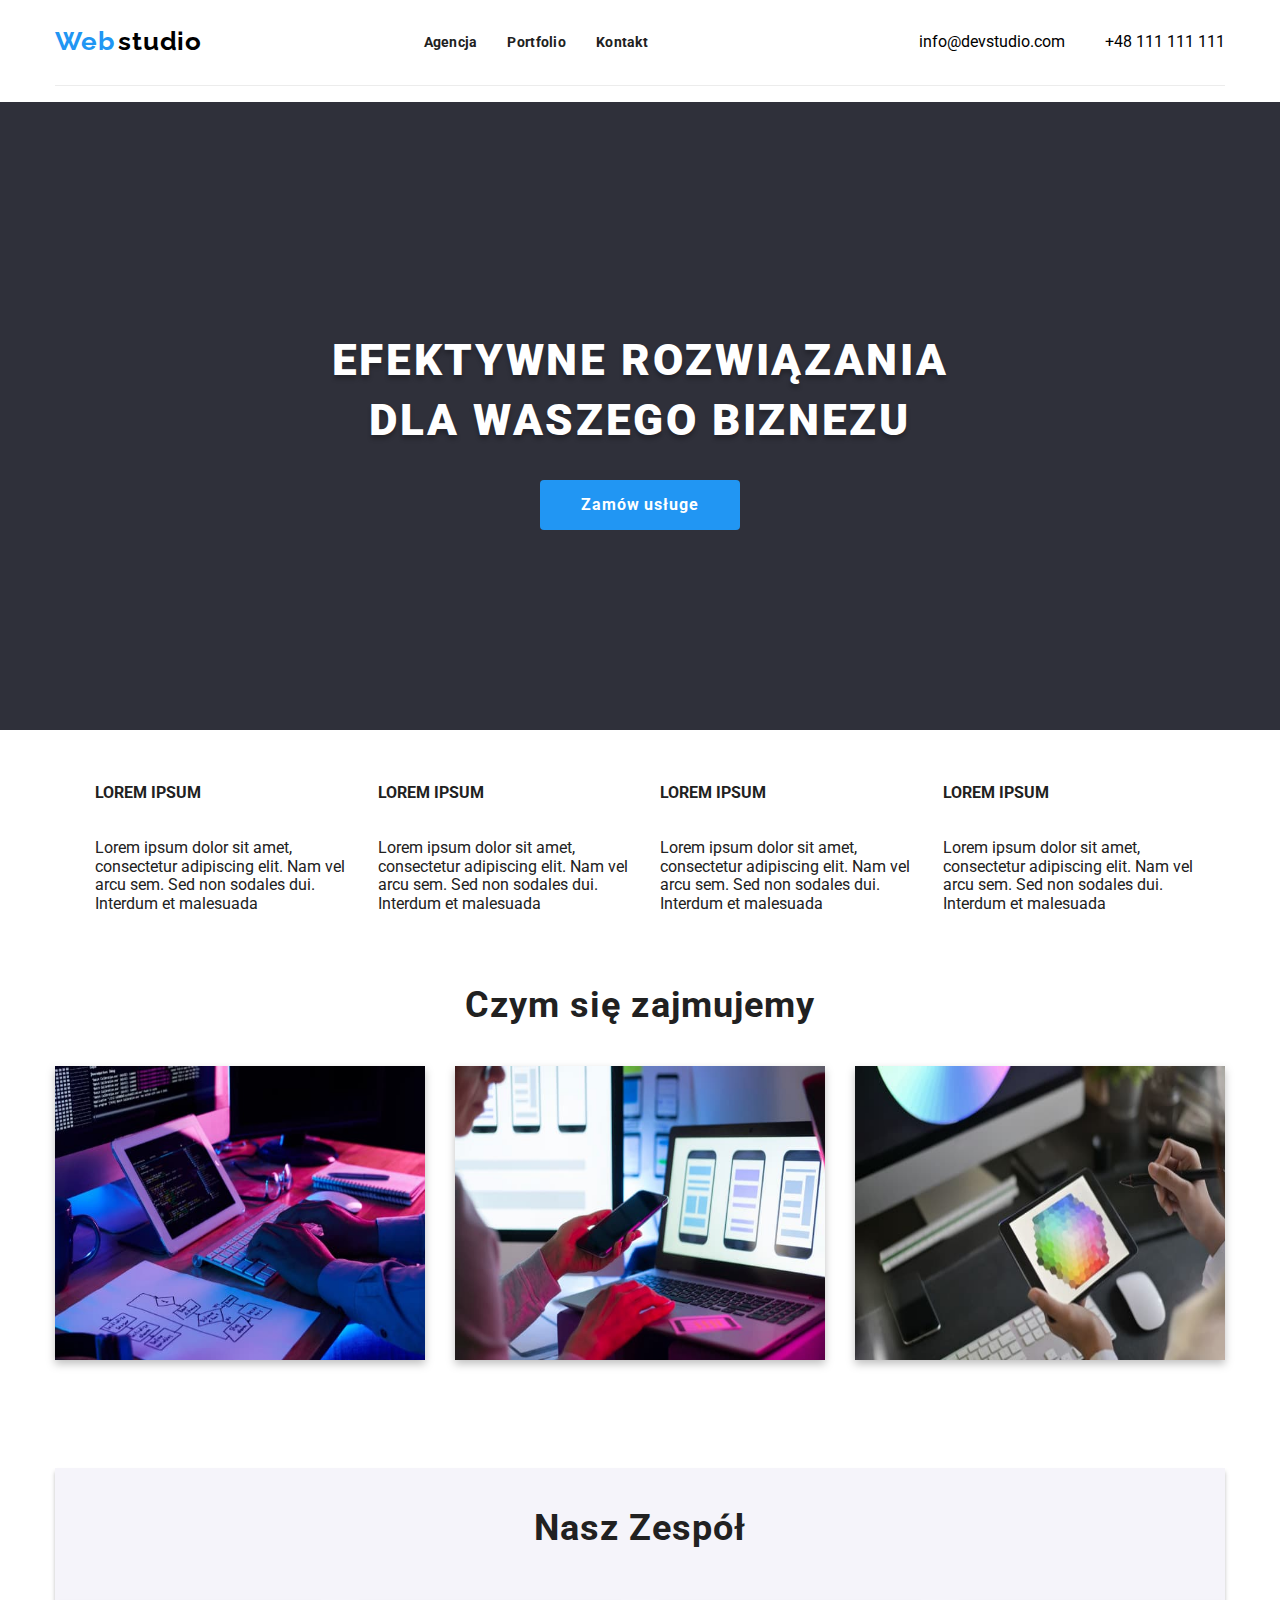
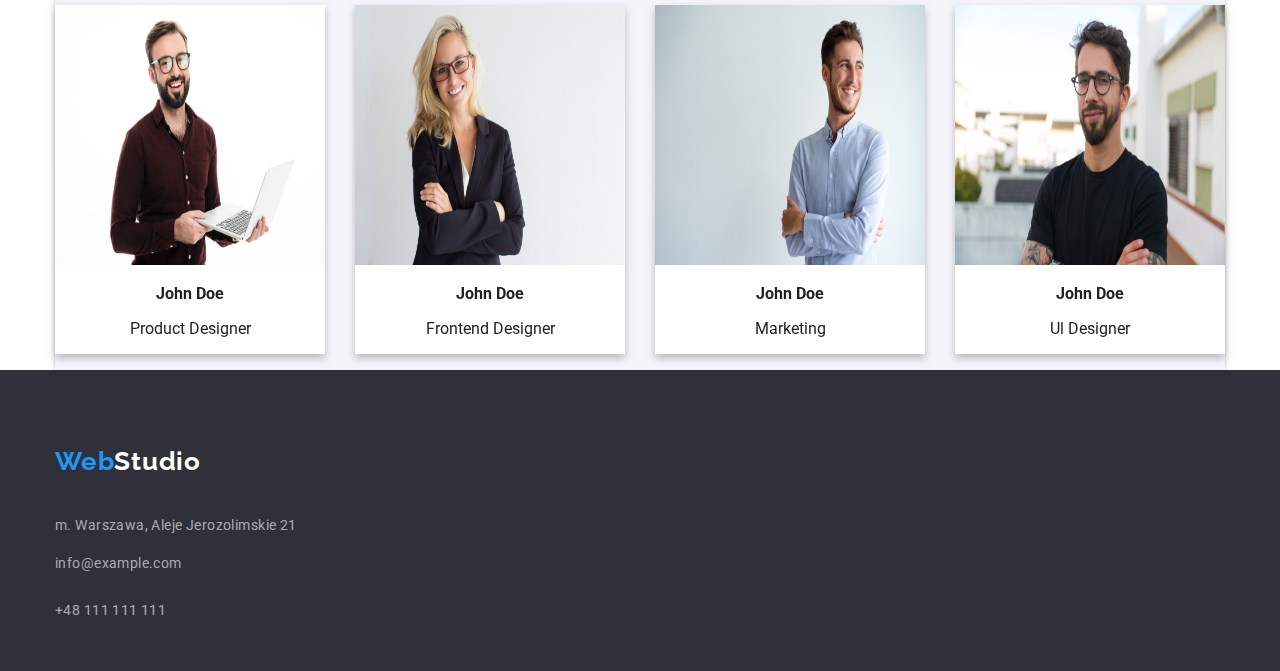
==== index.html @ b3b52bc4 "obie strony" ====
<!DOCTYPE html>
<html lang="en">
  <head>
    <meta charset="UTF-8" />
    <meta http-equiv="X-UA-Compatible" content="IE=edge" />
    <meta name="viewport" content="width=device-width, initial-scale=1.0" />
    <link
      rel="stylesheet"
      href="https://cdnjs.cloudflare.com/ajax/libs/modern-normalize/1.1.0/modern-normalize.css"
    />
    <link rel="preconnect" href="https://fonts.googleapis.com" />
    <link rel="preconnect" href="https://fonts.gstatic.com" crossorigin />
    <link
      href="https://fonts.googleapis.com/css2?family=Montserrat:wght@400;700&family=Raleway:wght@700&family=Roboto:wght@400;500;700;900&display=swap"
      rel="stylesheet"
    />
    <link rel="stylesheet" href="./styles.css" />
    <title>Document</title>
  </head>

  <body>
    <header>
      <div class="container">
        <div class="all-nav">
          <a class="container-logo" href="./index.html">
            <span class="logo1">Web</span>
            <span class="logo2">studio</span>
          </a>
          <nav class="list-first">
            <ul class="list-link-first">
              <li>
                <a class="link-agency" href="./agencja"><strong>Agencja</strong></a>
              </li>
              <li>
                <a class="link-portfolio" href="./portfolio.html"><strong>Portfolio</strong></a>
              </li>
              <li>
                <a class="link-contact" href="./kontakt"><strong>Kontakt</strong> </a>
              </li>
            </ul>
          </nav>
          <div>
            <ul class="list-link-second">
              <li><a class="link-mail" href="mailto:info@devstudio.com">info@devstudio.com</a></li>
              <li>
                <a class="link-tel"> +48 111 111 111</a>
              </li>
            </ul>
          </div>
        </div>
      </div>
    </header>

    <main>
      <div style="color: white">
        <div class="wrapper">
          <div class="container">
            <ul class="main-tittle">
              <li><h1>EFEKTYWNE ROZWIĄZANIA DLA WASZEGO BIZNEZU</h1></li>
              <li></li>
              <li><button class="dokument-button" type="button">Zamów usługe</button></li>
            </ul>
          </div>
        </div>
      </div>

      <section>
        <div class="container">
          <div class="container-lorem">
            <ul class="container-set">
              <li class="container-item">
                <h4>LOREM IPSUM</h4>

                <p>
                  Lorem ipsum dolor sit amet, consectetur adipiscing elit. Nam vel arcu sem. Sed non
                  sodales dui. Interdum et malesuada
                </p>
              </li>

              <li class="container-item">
                <h4>LOREM IPSUM</h4>

                <p>
                  Lorem ipsum dolor sit amet, consectetur adipiscing elit. Nam vel arcu sem. Sed non
                  sodales dui. Interdum et malesuada
                </p>
              </li>
              <li class="container-item">
                <h4>LOREM IPSUM</h4>

                <p>
                  Lorem ipsum dolor sit amet, consectetur adipiscing elit. Nam vel arcu sem. Sed non
                  sodales dui. Interdum et malesuada
                </p>
              </li>
              <li class="container-item">
                <h4>LOREM IPSUM</h4>

                <p>
                  Lorem ipsum dolor sit amet, consectetur adipiscing elit. Nam vel arcu sem. Sed non
                  sodales dui. Interdum et malesuada
                </p>
              </li>
            </ul>
          </div>
        </div>
      </section>

      <section>
        <div class="container">
          <h2>Czym się zajmujemy</h2>
          <ul class="wrapper-2">
            <li>
              <img
                src="./images/pisanie_na_klawiaturze.jpg"
                alt="note in laptop"
                width="370"
                height="294"
              />
            </li>
            <li>
              <img
                src="./images/porównywanie_komórek.jpg"
                alt="work with phone"
                width="370"
                height="294"
              />
            </li>
            <li>
              <img
                src="./images/praca_z_tabletem.jpg"
                alt="work with tablet"
                width="370"
                height="294"
              />
            </li>
          </ul>
        </div>
      </section>

      <section>
        <div class="container">
          <div class="section-team">
            <h2>Nasz Zespół</h2>
            <ul class="team">
              <li class="team-list">
                <div>
                  <a>
                    <img
                      src="./images/młody_mężczyzna_w_brązowej_koszuli.jpg"
                      alt="mężczyzna z laptopem"
                      width="270"
                      height="260"
                  /></a>
                  <p><strong>John Doe</strong></p>
                  <p>Product Designer</p>
                </div>
              </li>

              <li class="team-list">
                <div>
                  <a>
                    <img
                      src="./images/uśmiechnięta_blondynka.jpg"
                      alt="uśmiechnięta kobieta"
                      width="270"
                      height="260"
                  /></a>
                  <p><strong>John Doe</strong></p>
                  <p>Frontend Designer</p>
                </div>
              </li>

              <li class="team-list">
                <div>
                  <a>
                    <img
                      src="./images/szczupły_mężczyzna.jpg"
                      alt="mężczyzna patrzący w bok"
                      width="270"
                      height="260"
                  /></a>
                  <p><strong>John Doe</strong></p>
                  <p>Marketing</p>
                </div>
              </li>

              <li class="team-list">
                <div>
                  <a>
                    <img
                      src="./images/mężczyzna_z_tatuażami.jpg"
                      alt="mężczyzna w okularach"
                      width="270"
                      height="260"
                  /></a>
                  <p><strong>John Doe</strong></p>
                  <p>Ul Designer</p>
                </div>
              </li>
            </ul>
          </div>
        </div>
      </section>
    </main>

    <div class="footer-down">
      <footer class="container">
        <address class="address">
          <ul class="footer-list">
            <li class="logo-footer">
              <a href="./index.html">
                <span class="logo3">Web</span
                ><span style="color: white" class="logo4">Studio</span></a
              >
            </li>
            <li>
              <div style="font-style: normal" class="leter-style1 size">
                <p>m. Warszawa, Aleje Jerozolimskie 21</p>
              </div>
            </li>
            <li>
              <div class="letter-style2 size">
                <a class="color-mail" href="mailto:info@example.com">info@example.com</a>
              </div>
            </li>
            <li>
              <div class="letter-style3 size"><p>+48 111 111 111</p></div>
            </li>
          </ul>
        </address>
      </footer>
    </div>
  </body>
</html>
---- styles.css ----
:root {
  --black: #212121;
  --second-black: #000000;
  --blue: #2196f3;
  --background-grey: #2f303a;
  --white: #ffffff;
  --second-white: #f5f4fa;
  --silver: #757575;
}

body {
  font-family: "Roboto", "Relaway", "Monsterrat", sans-serif;
  font-style: normal;
  color: var(--black);
  background-color: var(--white);
}

.container {
  box-sizing: border-box;
  max-width: 1200px;
  width: 100%;
  margin: 0 auto;
  padding: 0 15px;
}

.all-nav {
  display: flex;
  width: 100%;
  flex-direction: row;
  flex-grow: 1;
  align-items: center;
  justify-content: space-between;
  border-bottom: 1px solid #ececec;
}
.container-logo {
  text-decoration: none;
  padding-top: 24px;
  padding-bottom: 25px;
}

ul {
  list-style-type: none;
  display: flex;
}

.logo1 {
  font-family: "Raleway";
  font-style: normal;
  font-size: 26px;
  font-weight: 700;
  line-height: 1.17;
  letter-spacing: 0.03em;
  color: var(--blue);
}

.logo2 {
  font-family: "Raleway";
  font-style: normal;
  font-size: 26px;
  font-weight: 700;
  line-height: 1.38;
  letter-spacing: 0.03em;
  color: var(--second-black);
}

.logo3 {
  font-family: "Raleway";
  font-style: normal;
  font-size: 26px;
  font-weight: 700;
  line-height: 1.17;
  letter-spacing: 0.03em;
  color: var(--blue);
}

.logo4 {
  font-family: "Raleway";
  font-style: normal;
  font-size: 26px;
  font-weight: 700;
  line-height: 1.38;
  letter-spacing: 0.03em;
  color: var(--second-black);
}

a {
  text-decoration: none;
  color: black;
}

.list-link-first {
  display: flex;
  flex-grow: 1;
  max-width: 40%;
  width: 254px;
  justify-content: space-between;
  gap: 30px;
  padding: 10px;
  line-height: 0.875;
  letter-spacing: 0.02em;
  flex-direction: row;
  align-items: center;
}

.link-agency {
  text-decoration: none;
  font-style: normal;
  font-weight: 500;
  font-size: 14px;
  line-height: 16px;
  letter-spacing: 0.02em;
  color: var(--black);
}

.link-agency:hover,
.link-agency:focus {
  color: var(--blue);
}

.link-portfolio {
  text-decoration: none;
  font-style: normal;
  font-weight: 500;
  font-size: 14px;
  line-height: 16px;
  letter-spacing: 0.02em;
  color: var(--black);
}

.link-portfolio:hover,
.link-portfolio:focus {
  color: var(--blue);
}

.link-contact {
  text-decoration: none;
  font-style: normal;
  font-weight: 500;
  font-size: 14px;
  line-height: 16px;
  letter-spacing: 0.02em;
  color: var(--black);
}

.link-contact:hover,
.link-contact:focus {
  color: var(--blue);
}

.list-link-second {
  display: flex;
  color: var(--silver);
  justify-content: space-between;
  gap: 40px;
}

.main-tittle {
  display: flex;
  flex-direction: column;
  align-items: center;
  padding: 200px 0;
}
.wrapper {
  background-color: var(--background-grey);
}

h1 {
  font-size: 44px;
  line-height: 116%;
  width: 696px;
  font-family: "Roboto";
  font-weight: 900;
  line-height: 1.36;
  letter-spacing: 0.06em;
  text-transform: uppercase;
  text-shadow: 0px 4px 4px rgba(0, 0, 0, 0.25);
  display: flex;
  text-align: center;
}

.dokument-button {
  background-color: var(--blue);
  color: var(--white);
  border: none;
  cursor: pointer;
  height: 50px;
  width: 200px;
  border-radius: 4px;
  font-size: 16px;
  font-weight: 700;
  line-height: 30px;
  letter-spacing: 0.06em;
  display: block;
  margin: auto;
}

.wrapper-2 {
  width: 1170px;
  height: 386px;
  text-align: center;
  flex-wrap: wrap;
  justify-content: center;
  justify-content: space-between;
  padding-left: 0%;
}

.wrapper-2 > li {
  filter: drop-shadow(0px 4px 4px rgba(0, 0, 0, 0.25));
}
.link-mail:hover,
.link-mail:focus {
  color: var(--blue);
}
.link-tel:hover,
.link-tel:focus {
  color: var(--blue);
}

.buttons {
  display: flex;
  flex-direction: row;
  align-items: center;
  color: var(--black);
  max-width: 572px;
  width: 100%;
  gap: 8px;
  margin: auto;
  margin-bottom: 34px;
  margin-top: 131px;
}

.picture {
  display: block;
}

.container-lorem {
  display: flex;
  max-width: 1200px;
  width: 100%;
}
.container-set {
  display: flex;
  width: 100%;
  justify-content: flex-start;
}

.container-item {
  display: flex;
  flex-wrap: wrap;
  flex-direction: column;
  justify-content: space-around;
}

.section-team {
  display: flex;
  flex-direction: column;
  align-items: center;
  max-width: 1170px;
  width: 100%;
  background-color: var(--second-white);
  box-shadow: 0px 4px 4px rgba(0, 0, 0, 0.25);
}

h2 {
  text-align: center;
  font-size: 36px;
  line-height: 1.7;
  letter-spacing: 0.03em;
  bottom: 50px;
  font-family: "Roboto";
  font-style: normal;
  font-weight: 700;
}

.team {
  display: flex;
  justify-content: space-between;
  gap: calc(120px / 4);
  padding-left: 0%;
  padding-right: 0%;
}

.team > li {
  display: flex;
  flex-wrap: wrap;
  justify-content: center;
  flex-direction: column;
  text-align: center;
  background-color: #ffffff;
  justify-content: space-between;
}

.team-list {
  display: flex;
  justify-content: space-around;
  filter: drop-shadow(0px 4px 4px rgba(0, 0, 0, 0.25));
}

.boxes {
  display: flex;
  flex-wrap: wrap;
  justify-content: space-between;
}

.item {
  gap: calc(1110px / 3);
  border-bottom: 1px solid #eeeeee;
  margin-bottom: 30px;
  margin-left: 0;
  margin-right: 0;
}

.footer-down {
  background-color: var(--background-grey);
  font-style: normal;
  font-size: 14px;
  font-weight: 400;
  line-height: 1.71;
  letter-spacing: 0.03em;
  color: rgba(255, 255, 255, 0.6);
  display: flex;
}

.address {
  color: var(--white);
  color: rgba(255, 255, 255, 0.6);
  font-style: normal;
  text-align: left;
}

.footer-list {
  display: flex;
  flex-direction: column;
  text-align: left;
  padding: 0%;
}

.size {
  width: 246px;
}

.logo-footer {
  padding-top: 60px;
  padding-bottom: 20px;
}

.letter-style1 {
  text-decoration: none;
  line-height: 1.71;
  margin-bottom: 9px;
}
.letter-style2 {
  line-height: 1.71;
  font-style: normal;
  color: rgba(255, 255, 255, 0.6);
  margin-bottom: 9px;
}

.underline {
  text-decoration: underline;
}

.color-mail {
  color: rgba(255, 255, 255, 0.6);
}

.color-mail:hover {
  color: var(--blue);
}

.letter-style3 {
  text-decoration: none;
  font-style: normal;
  line-height: 1.71;
  padding-bottom: 20px;
}
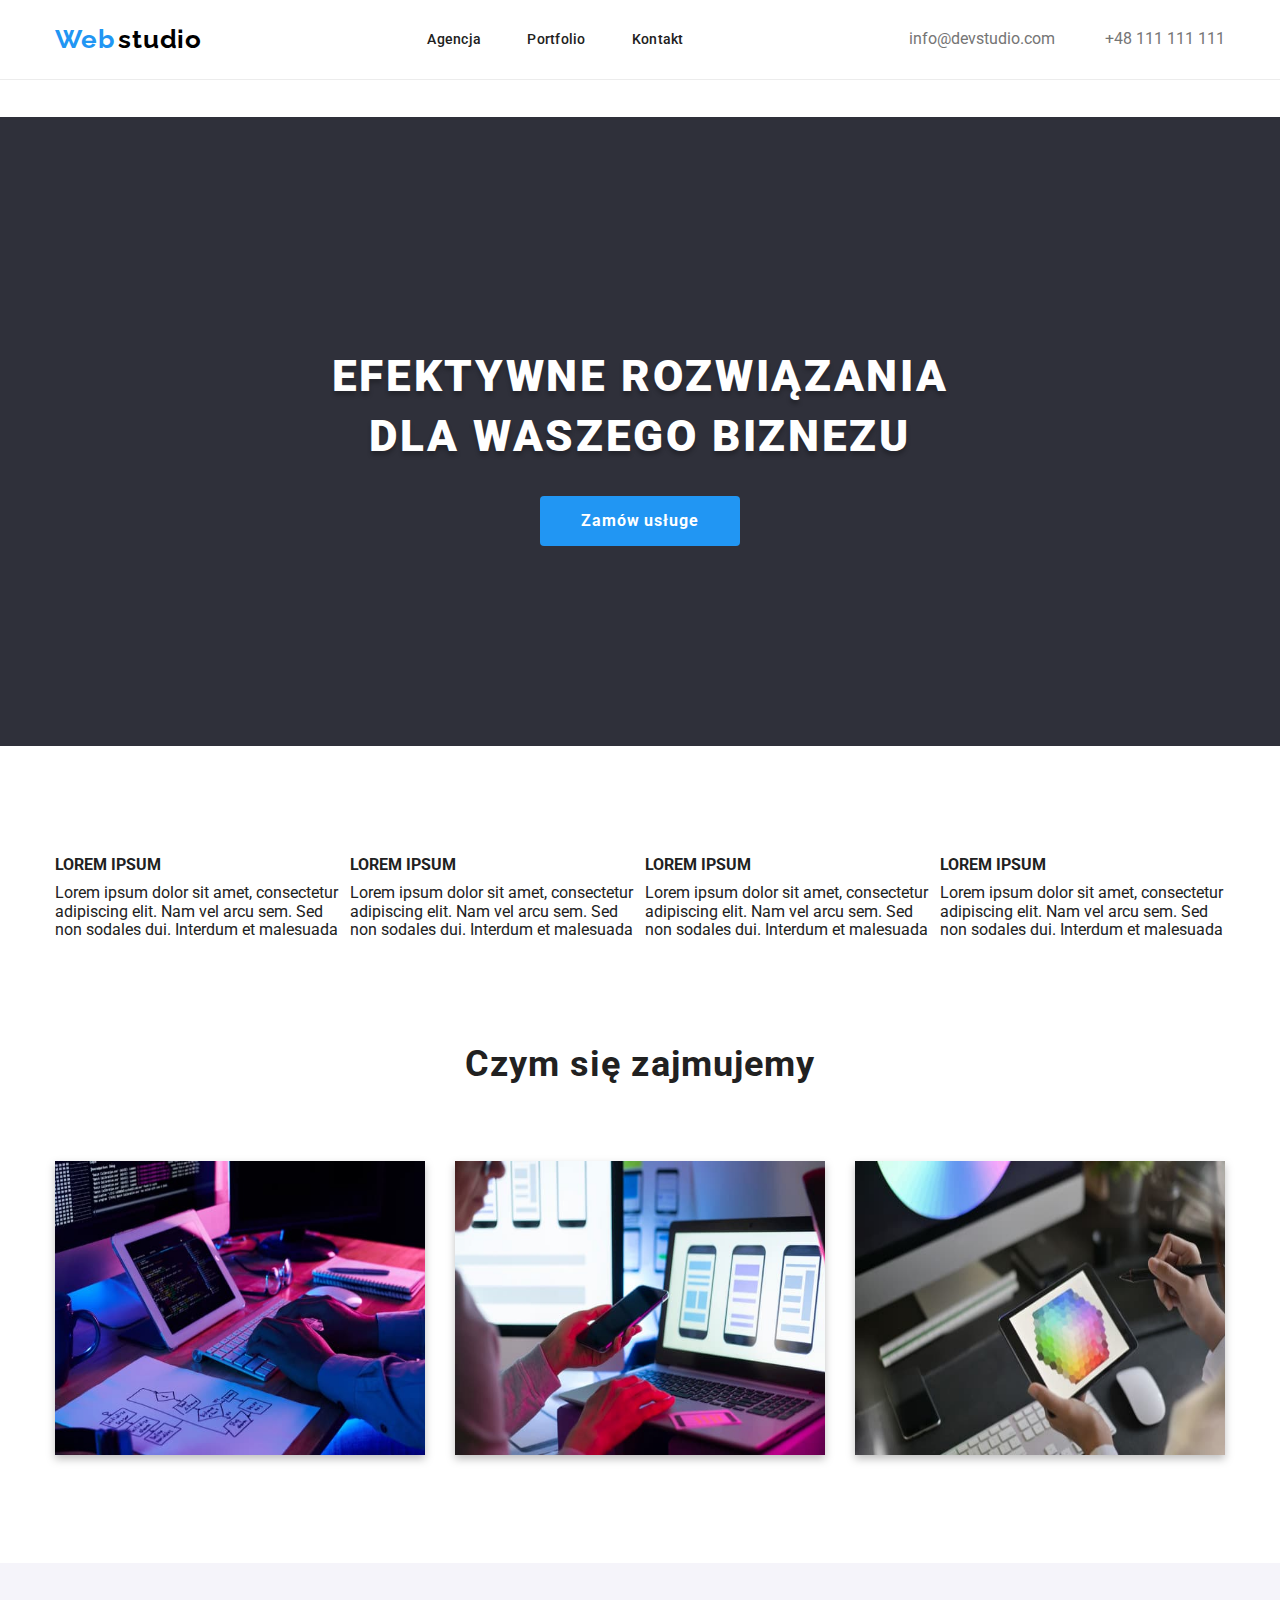
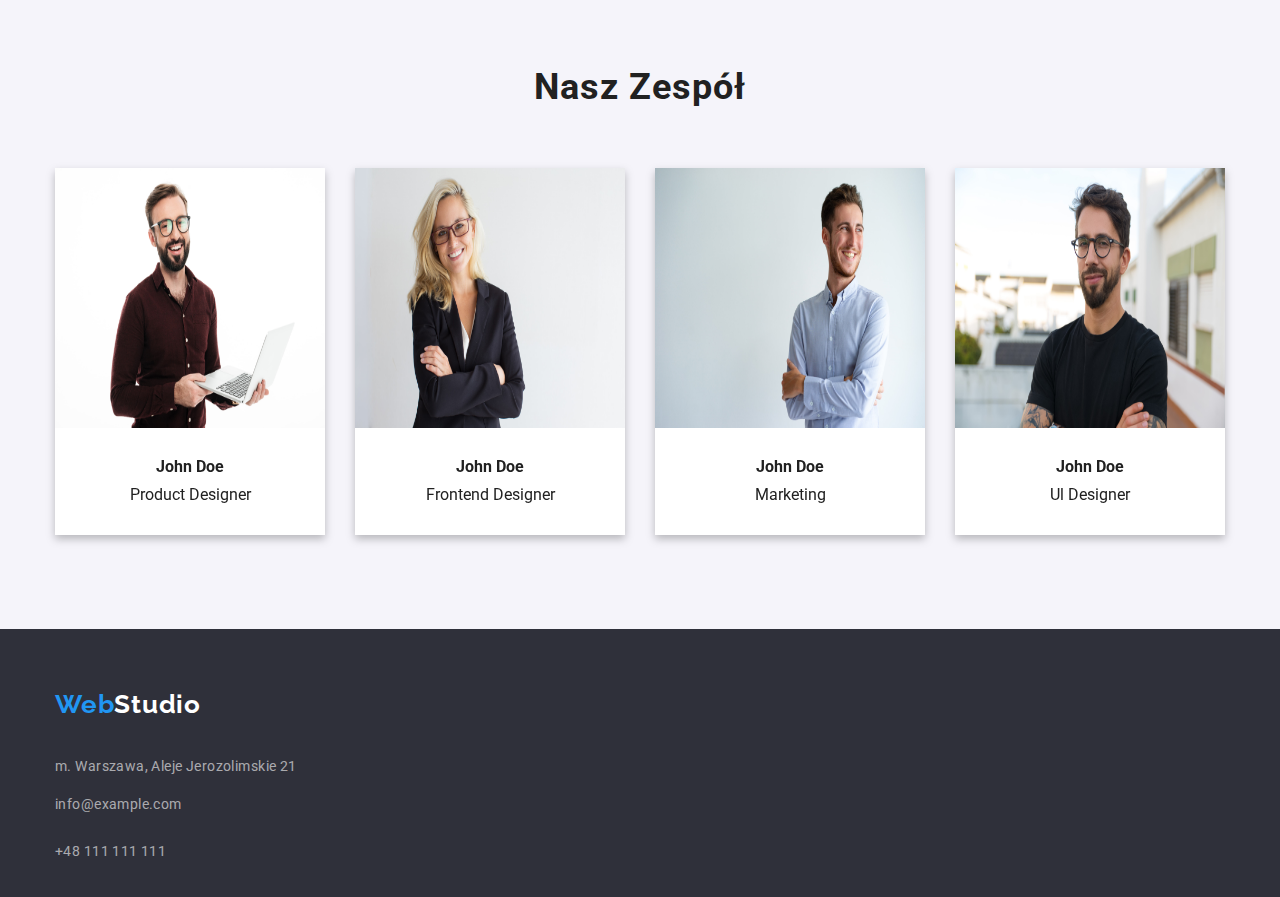
==== commit 0d9836da: "zadanie domowe 3" ====
--- a/index.html
+++ b/index.html
@@ -19,7 +19,7 @@
   </head>
 
   <body>
-    <header>
+    <header class="border">
       <div class="container">
         <div class="all-nav">
           <a class="container-logo" href="./index.html">
@@ -29,13 +29,13 @@
           <nav class="list-first">
             <ul class="list-link-first">
               <li>
-                <a class="link-agency" href="./agencja"><strong>Agencja</strong></a>
-              </li>
-              <li>
-                <a class="link-portfolio" href="./portfolio.html"><strong>Portfolio</strong></a>
-              </li>
-              <li>
-                <a class="link-contact" href="./kontakt"><strong>Kontakt</strong> </a>
+                <a class="link-agency" href="./agencja">Agencja</a>
+              </li>
+              <li>
+                <a class="link-portfolio" href="./portfolio.html">Portfolio</a>
+              </li>
+              <li>
+                <a class="link-contact" href="./kontakt">Kontakt</a>
               </li>
             </ul>
           </nav>
@@ -65,38 +65,38 @@
       </div>
 
       <section>
-        <div class="container">
+        <div class="container section section2">
           <div class="container-lorem">
             <ul class="container-set">
               <li class="container-item">
                 <h4>LOREM IPSUM</h4>
 
-                <p>
-                  Lorem ipsum dolor sit amet, consectetur adipiscing elit. Nam vel arcu sem. Sed non
-                  sodales dui. Interdum et malesuada
-                </p>
-              </li>
-
-              <li class="container-item">
-                <h4>LOREM IPSUM</h4>
-
-                <p>
-                  Lorem ipsum dolor sit amet, consectetur adipiscing elit. Nam vel arcu sem. Sed non
-                  sodales dui. Interdum et malesuada
-                </p>
-              </li>
-              <li class="container-item">
-                <h4>LOREM IPSUM</h4>
-
-                <p>
-                  Lorem ipsum dolor sit amet, consectetur adipiscing elit. Nam vel arcu sem. Sed non
-                  sodales dui. Interdum et malesuada
-                </p>
-              </li>
-              <li class="container-item">
-                <h4>LOREM IPSUM</h4>
-
-                <p>
+                <p class="lorem-txt">
+                  Lorem ipsum dolor sit amet, consectetur adipiscing elit. Nam vel arcu sem. Sed non
+                  sodales dui. Interdum et malesuada
+                </p>
+              </li>
+
+              <li class="container-item">
+                <h4>LOREM IPSUM</h4>
+
+                <p class="lorem-txt">
+                  Lorem ipsum dolor sit amet, consectetur adipiscing elit. Nam vel arcu sem. Sed non
+                  sodales dui. Interdum et malesuada
+                </p>
+              </li>
+              <li class="container-item">
+                <h4>LOREM IPSUM</h4>
+
+                <p class="lorem-txt">
+                  Lorem ipsum dolor sit amet, consectetur adipiscing elit. Nam vel arcu sem. Sed non
+                  sodales dui. Interdum et malesuada
+                </p>
+              </li>
+              <li class="container-item">
+                <h4>LOREM IPSUM</h4>
+
+                <p class="lorem-txt">
                   Lorem ipsum dolor sit amet, consectetur adipiscing elit. Nam vel arcu sem. Sed non
                   sodales dui. Interdum et malesuada
                 </p>
@@ -139,66 +139,68 @@
       </section>
 
       <section>
-        <div class="container">
-          <div class="section-team">
-            <h2>Nasz Zespół</h2>
-            <ul class="team">
-              <li class="team-list">
-                <div>
-                  <a>
-                    <img
-                      src="./images/młody_mężczyzna_w_brązowej_koszuli.jpg"
-                      alt="mężczyzna z laptopem"
-                      width="270"
-                      height="260"
-                  /></a>
-                  <p><strong>John Doe</strong></p>
-                  <p>Product Designer</p>
-                </div>
-              </li>
-
-              <li class="team-list">
-                <div>
-                  <a>
-                    <img
-                      src="./images/uśmiechnięta_blondynka.jpg"
-                      alt="uśmiechnięta kobieta"
-                      width="270"
-                      height="260"
-                  /></a>
-                  <p><strong>John Doe</strong></p>
-                  <p>Frontend Designer</p>
-                </div>
-              </li>
-
-              <li class="team-list">
-                <div>
-                  <a>
-                    <img
-                      src="./images/szczupły_mężczyzna.jpg"
-                      alt="mężczyzna patrzący w bok"
-                      width="270"
-                      height="260"
-                  /></a>
-                  <p><strong>John Doe</strong></p>
-                  <p>Marketing</p>
-                </div>
-              </li>
-
-              <li class="team-list">
-                <div>
-                  <a>
-                    <img
-                      src="./images/mężczyzna_z_tatuażami.jpg"
-                      alt="mężczyzna w okularach"
-                      width="270"
-                      height="260"
-                  /></a>
-                  <p><strong>John Doe</strong></p>
-                  <p>Ul Designer</p>
-                </div>
-              </li>
-            </ul>
+        <div class="color2">
+          <div class="container">
+            <div class="section-team section section2">
+              <h2>Nasz Zespół</h2>
+              <ul class="team">
+                <li class="team-list">
+                  <div>
+                    <a>
+                      <img
+                        src="./images/młody_mężczyzna_w_brązowej_koszuli.jpg"
+                        alt="mężczyzna z laptopem"
+                        width="270"
+                        height="260"
+                    /></a>
+                    <p class="txt-1"><strong>John Doe</strong></p>
+                    <p class="txt-2">Product Designer</p>
+                  </div>
+                </li>
+
+                <li class="team-list">
+                  <div>
+                    <a>
+                      <img
+                        src="./images/uśmiechnięta_blondynka.jpg"
+                        alt="uśmiechnięta kobieta"
+                        width="270"
+                        height="260"
+                    /></a>
+                    <p class="txt-1"><strong>John Doe</strong></p>
+                    <p class="txt-2">Frontend Designer</p>
+                  </div>
+                </li>
+
+                <li class="team-list">
+                  <div>
+                    <a>
+                      <img
+                        src="./images/szczupły_mężczyzna.jpg"
+                        alt="mężczyzna patrzący w bok"
+                        width="270"
+                        height="260"
+                    /></a>
+                    <p class="txt-1"><strong>John Doe</strong></p>
+                    <p class="txt-2">Marketing</p>
+                  </div>
+                </li>
+
+                <li class="team-list">
+                  <div>
+                    <a>
+                      <img
+                        src="./images/mężczyzna_z_tatuażami.jpg"
+                        alt="mężczyzna w okularach"
+                        width="270"
+                        height="260"
+                    /></a>
+                    <p class="txt-1"><strong>John Doe</strong></p>
+                    <p class="txt-2">Ul Designer</p>
+                  </div>
+                </li>
+              </ul>
+            </div>
           </div>
         </div>
       </section>
--- a/styles.css
+++ b/styles.css
@@ -23,14 +23,16 @@
   padding: 0 15px;
 }
 
+.border {
+  border-bottom: 1px solid #ececec;
+  display: flex;
+}
 .all-nav {
   display: flex;
   width: 100%;
   flex-direction: row;
   flex-grow: 1;
-  align-items: center;
-  justify-content: space-between;
-  border-bottom: 1px solid #ececec;
+  justify-content: space-between;
 }
 .container-logo {
   text-decoration: none;
@@ -58,7 +60,7 @@
   font-style: normal;
   font-size: 26px;
   font-weight: 700;
-  line-height: 1.38;
+  line-height: 1.17;
   letter-spacing: 0.03em;
   color: var(--second-black);
 }
@@ -78,7 +80,7 @@
   font-style: normal;
   font-size: 26px;
   font-weight: 700;
-  line-height: 1.38;
+  line-height: 1.17;
   letter-spacing: 0.03em;
   color: var(--second-black);
 }
@@ -90,16 +92,16 @@
 
 .list-link-first {
   display: flex;
-  flex-grow: 1;
-  max-width: 40%;
-  width: 254px;
-  justify-content: space-between;
-  gap: 30px;
-  padding: 10px;
+  justify-content: space-between;
+  gap: 46px;
   line-height: 0.875;
   letter-spacing: 0.02em;
   flex-direction: row;
-  align-items: center;
+  padding-left: 0%;
+  padding-top: 32px;
+  padding-bottom: 32px;
+  margin-top: 0;
+  margin-bottom: 0;
 }
 
 .link-agency {
@@ -107,7 +109,6 @@
   font-style: normal;
   font-weight: 500;
   font-size: 14px;
-  line-height: 16px;
   letter-spacing: 0.02em;
   color: var(--black);
 }
@@ -122,7 +123,6 @@
   font-style: normal;
   font-weight: 500;
   font-size: 14px;
-  line-height: 16px;
   letter-spacing: 0.02em;
   color: var(--black);
 }
@@ -137,7 +137,6 @@
   font-style: normal;
   font-weight: 500;
   font-size: 14px;
-  line-height: 16px;
   letter-spacing: 0.02em;
   color: var(--black);
 }
@@ -148,10 +147,33 @@
 }
 
 .list-link-second {
-  display: flex;
+  margin-top: 0;
+  margin-bottom: 0;
+  display: flex;
+  line-height: 0.875;
+  justify-content: space-between;
+  gap: 50px;
+  padding-left: 0;
+  padding-top: 32px;
+  padding-bottom: 32px;
+}
+
+.link-mail {
   color: var(--silver);
-  justify-content: space-between;
-  gap: 40px;
+}
+
+.link-mail:hover,
+.link-mail:focus {
+  color: var(--blue);
+}
+
+.link-tel {
+  color: var(--silver);
+}
+
+.link-tel:hover,
+.link-tel:focus {
+  color: var(--blue);
 }
 
 .main-tittle {
@@ -162,6 +184,7 @@
 }
 .wrapper {
   background-color: var(--background-grey);
+  margin-top: 37px;
 }
 
 h1 {
@@ -207,32 +230,89 @@
 .wrapper-2 > li {
   filter: drop-shadow(0px 4px 4px rgba(0, 0, 0, 0.25));
 }
-.link-mail:hover,
-.link-mail:focus {
-  color: var(--blue);
-}
-.link-tel:hover,
-.link-tel:focus {
-  color: var(--blue);
-}
 
 .buttons {
   display: flex;
-  flex-direction: row;
   align-items: center;
+  justify-content: center;
   color: var(--black);
-  max-width: 572px;
-  width: 100%;
+  padding-left: 0%;
   gap: 8px;
-  margin: auto;
-  margin-bottom: 34px;
-  margin-top: 131px;
-}
-
+  width: 1200px;
+  margin-bottom: 50px;
+  margin-top: 0;
+}
+
+.buttons > li {
+  background-color: var(--second-white);
+}
+
+.bad-buttons {
+  display: flex;
+  justify-content: space-between;
+  box-sizing: border-box;
+  max-width: 1200px;
+  width: 100%;
+  margin: 0 auto;
+}
+
+.button1 {
+  width: 121px;
+  height: 38px;
+  border: none;
+  border-radius: 4px;
+}
+
+.button2 {
+  width: 93px;
+  height: 38px;
+  border: none;
+  border-radius: 4px;
+}
+
+.button3 {
+  width: 114px;
+  height: 38px;
+  border-radius: 4px;
+  border: none;
+}
+
+.button4 {
+  width: 91px;
+  height: 38px;
+  border-radius: 4px;
+  border: none;
+}
+
+.button5 {
+  width: 121px;
+  height: 38px;
+  border-radius: 4px;
+  border: none;
+}
+
+.section {
+  padding-top: 94px;
+}
+
+.section2 {
+  padding-bottom: 94px;
+}
 .picture {
   display: block;
 }
 
+.text-1 {
+  padding-top: 20px;
+  padding-bottom: 4px;
+  margin: 0%;
+}
+
+.text-2 {
+  padding-bottom: 20px;
+  margin: 0%;
+}
+
 .container-lorem {
   display: flex;
   max-width: 1200px;
@@ -242,6 +322,18 @@
   display: flex;
   width: 100%;
   justify-content: flex-start;
+  margin: 0;
+  padding: 0;
+  gap: 10px;
+}
+
+h4 {
+  padding-bottom: 10px;
+  margin: 0;
+}
+
+.lorem-txt {
+  margin: 0;
 }
 
 .container-item {
@@ -251,14 +343,14 @@
   justify-content: space-around;
 }
 
+.color2 {
+  background-color: var(--second-white);
+}
 .section-team {
   display: flex;
   flex-direction: column;
   align-items: center;
-  max-width: 1170px;
-  width: 100%;
-  background-color: var(--second-white);
-  box-shadow: 0px 4px 4px rgba(0, 0, 0, 0.25);
+  width: 100%;
 }
 
 h2 {
@@ -270,21 +362,23 @@
   font-family: "Roboto";
   font-style: normal;
   font-weight: 700;
+  margin: 0;
+  padding-bottom: 50px;
 }
 
 .team {
   display: flex;
+  flex-direction: row;
   justify-content: space-between;
   gap: calc(120px / 4);
-  padding-left: 0%;
-  padding-right: 0%;
+  padding: 0;
+  margin: 0;
 }
 
 .team > li {
   display: flex;
   flex-wrap: wrap;
   justify-content: center;
-  flex-direction: column;
   text-align: center;
   background-color: #ffffff;
   justify-content: space-between;
@@ -296,20 +390,43 @@
   filter: drop-shadow(0px 4px 4px rgba(0, 0, 0, 0.25));
 }
 
+.txt-1 {
+  padding-top: 30px;
+  padding-bottom: 10px;
+  margin: 0;
+}
+
+.txt-2 {
+  padding-bottom: 30px;
+  margin: 0;
+}
+
 .boxes {
   display: flex;
   flex-wrap: wrap;
   justify-content: space-between;
+  padding-left: 0%;
+  padding-bottom: 57px;
 }
 
 .item {
   gap: calc(1110px / 3);
-  border-bottom: 1px solid #eeeeee;
   margin-bottom: 30px;
   margin-left: 0;
   margin-right: 0;
 }
 
+.border-down {
+  border-bottom: 1px solid #eeeeee;
+  border-left: 1px solid #eeeeee;
+  border-right: 1px solid #eeeeee;
+  padding-left: 24px;
+}
+
+img {
+  display: block;
+}
+
 .footer-down {
   background-color: var(--background-grey);
   font-style: normal;
@@ -332,7 +449,8 @@
   display: flex;
   flex-direction: column;
   text-align: left;
-  padding: 0%;
+  margin: 0;
+  padding: 0;
 }
 
 .size {
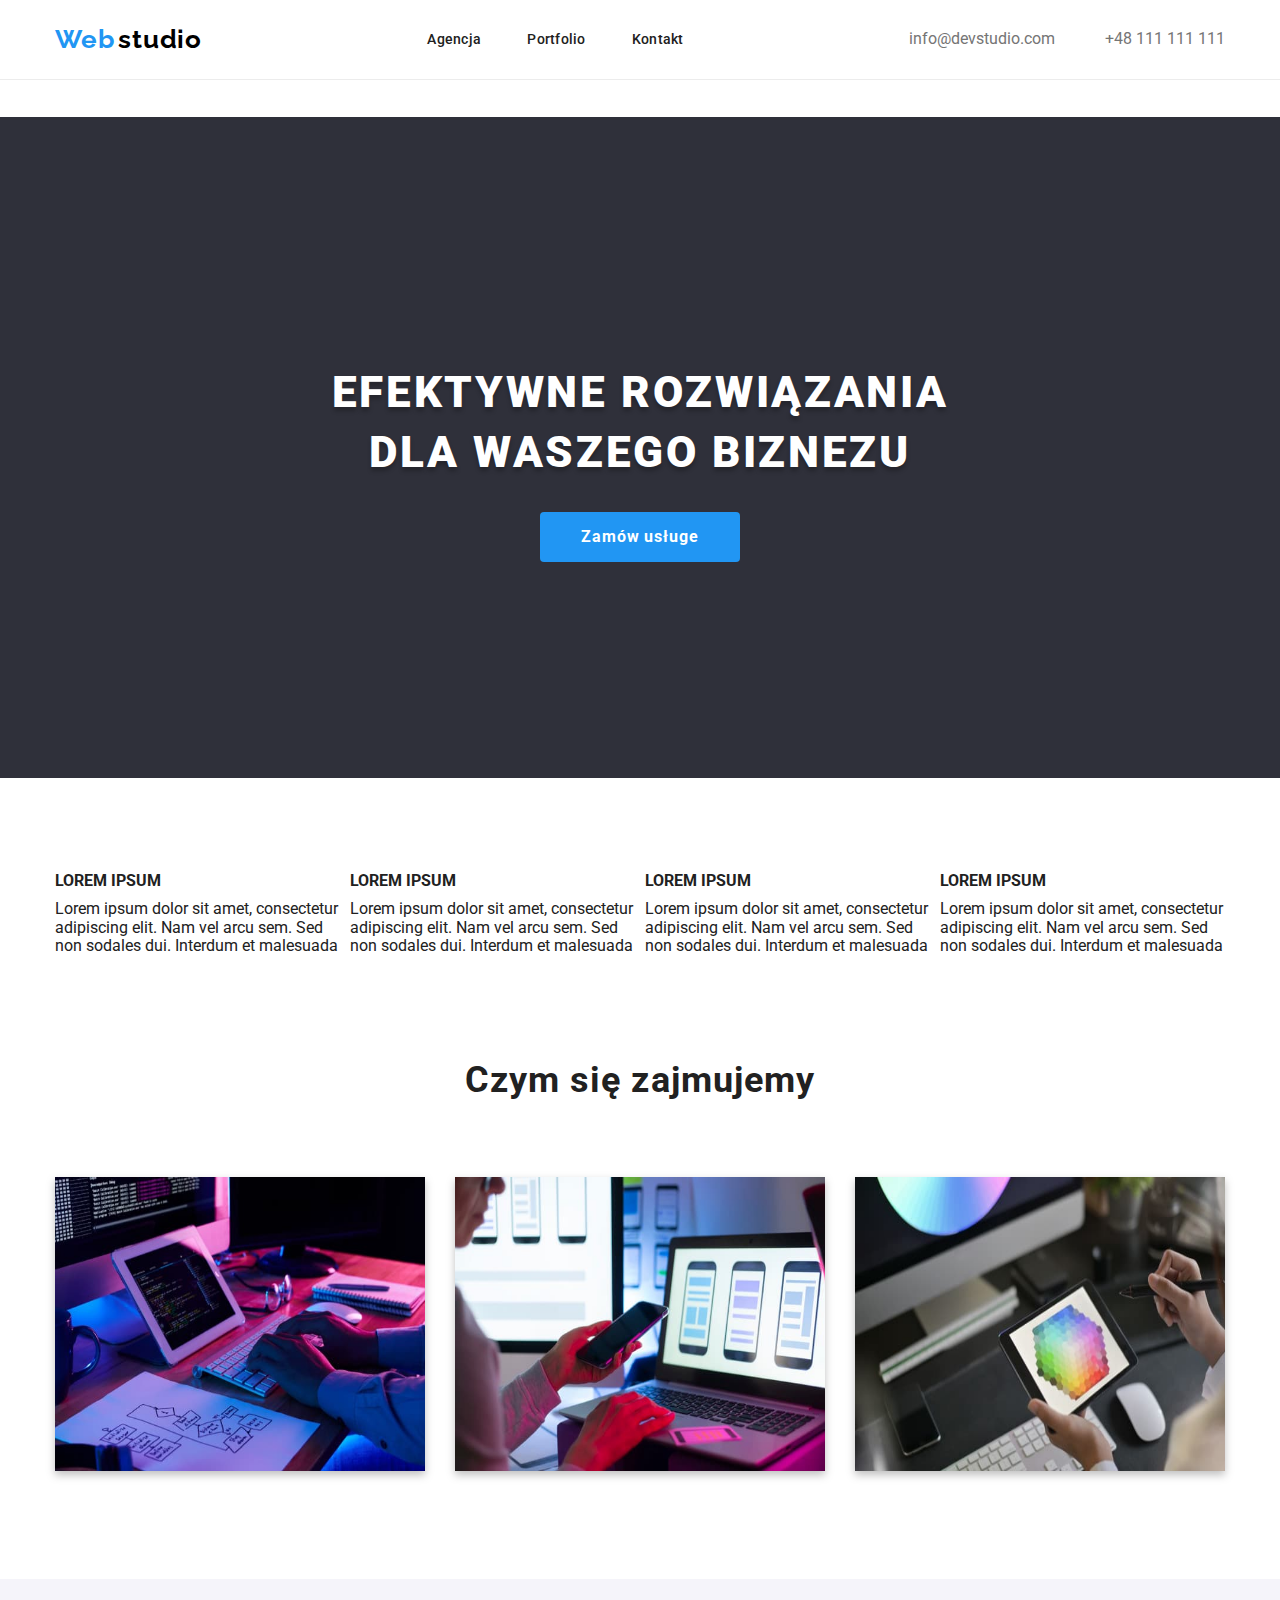
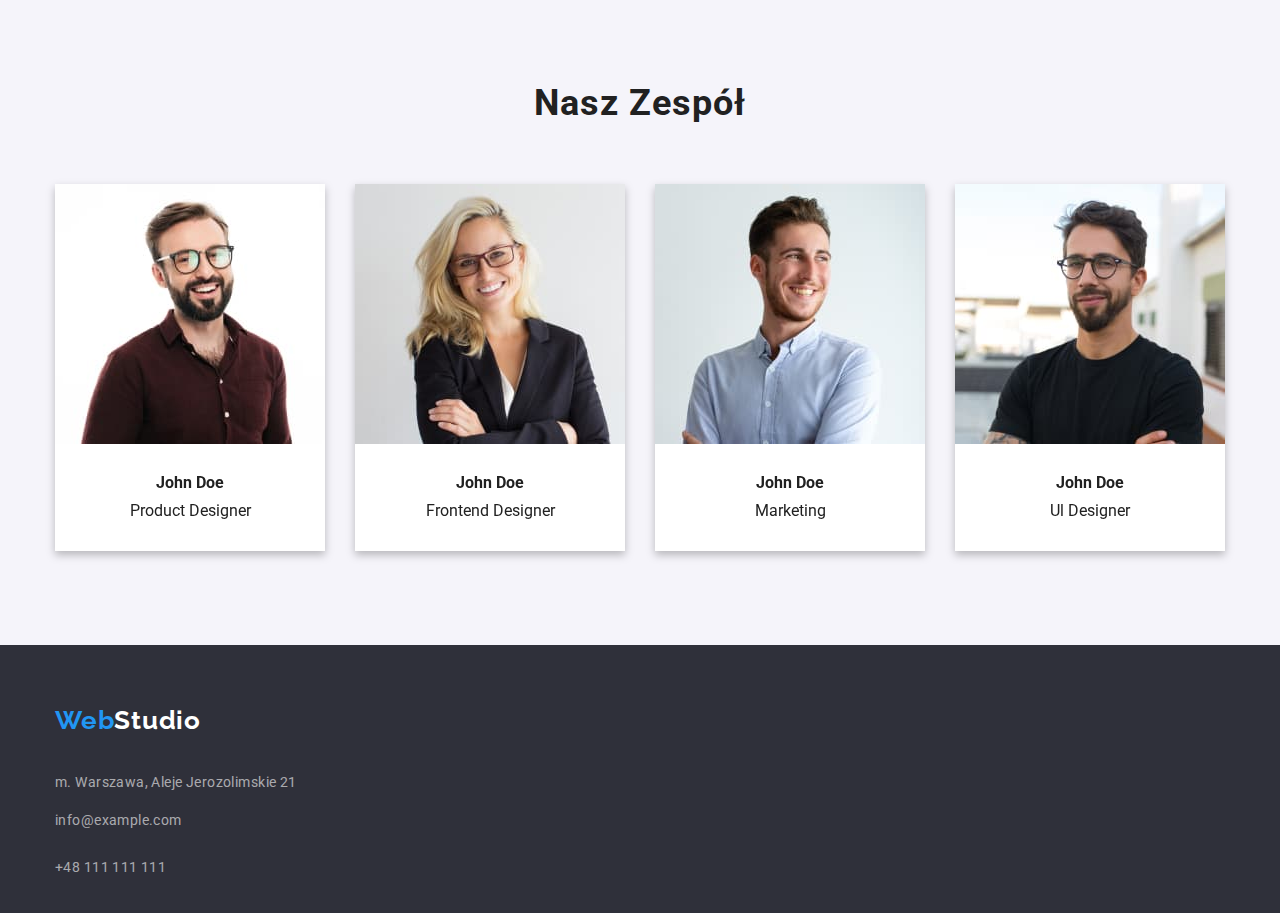
==== commit 268a5c51: "nowe obrazy i zmiana w buttonach" ====
--- a/index.html
+++ b/index.html
@@ -57,8 +57,7 @@
           <div class="container">
             <ul class="main-tittle">
               <li><h1>EFEKTYWNE ROZWIĄZANIA DLA WASZEGO BIZNEZU</h1></li>
-              <li></li>
-              <li><button class="dokument-button" type="button">Zamów usługe</button></li>
+              <li><button class="dokument-button button-one" type="button">Zamów usługe</button></li>
             </ul>
           </div>
         </div>
--- a/styles.css
+++ b/styles.css
@@ -185,6 +185,7 @@
 .wrapper {
   background-color: var(--background-grey);
   margin-top: 37px;
+  display: flex;
 }
 
 h1 {
@@ -213,9 +214,17 @@
   font-weight: 700;
   line-height: 30px;
   letter-spacing: 0.06em;
-  display: block;
   margin: auto;
-}
+ display: flex;
+}
+
+.button-one{
+justify-content: center;
+align-items: center;
+padding: 0;
+}
+
+
 
 .wrapper-2 {
   width: 1170px;
@@ -263,6 +272,12 @@
   border-radius: 4px;
 }
 
+.button1:hover,
+.button1:focus {
+  color:#eeeeee;
+background-color: var(--blue);
+}
+
 .button2 {
   width: 93px;
   height: 38px;
@@ -270,6 +285,12 @@
   border-radius: 4px;
 }
 
+.button2:hover,
+.button2:focus {
+  color:#eeeeee;
+background-color: var(--blue);
+}
+
 .button3 {
   width: 114px;
   height: 38px;
@@ -277,6 +298,12 @@
   border: none;
 }
 
+.button3:hover,
+.button3:focus {
+  color:#eeeeee;
+background-color: var(--blue);
+}
+
 .button4 {
   width: 91px;
   height: 38px;
@@ -284,11 +311,23 @@
   border: none;
 }
 
+.button4:hover,
+.button4:focus {
+  color:#eeeeee;
+background-color: var(--blue);
+}
+
 .button5 {
   width: 121px;
   height: 38px;
   border-radius: 4px;
   border: none;
+}
+
+.button5:hover,
+.button5:focus {
+  color:#eeeeee;
+background-color: var(--blue);
 }
 
 .section {
